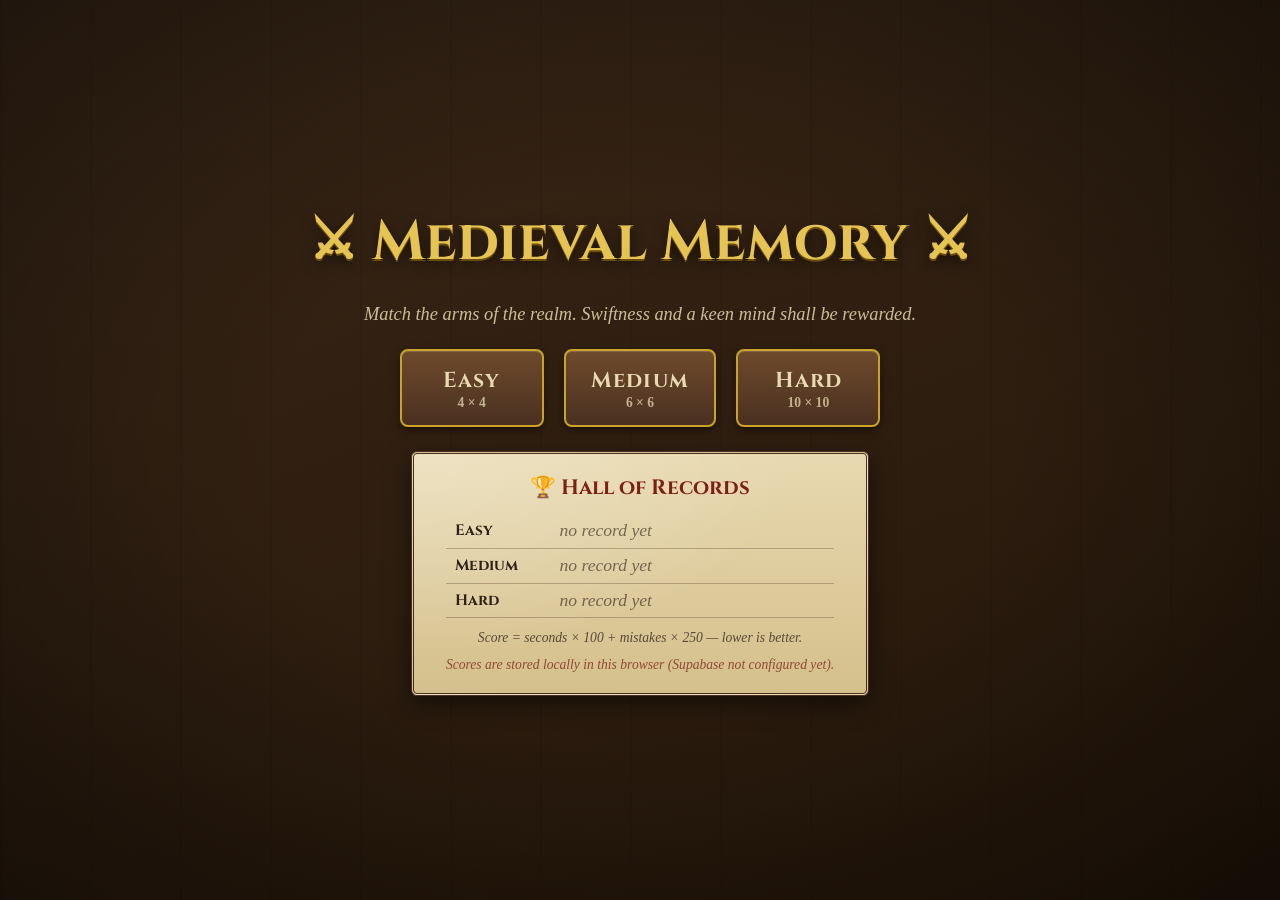
==== index.html @ 68c134f7 "Medieval Memory: memory match game with Supabase scoreboard Static frontend (vanilla JS, no build st" ====
<!DOCTYPE html>
<html lang="en">
<head>
  <meta charset="UTF-8" />
  <meta name="viewport" content="width=device-width, initial-scale=1.0" />
  <title>Medieval Memory</title>
  <link rel="preconnect" href="https://fonts.googleapis.com" />
  <link rel="preconnect" href="https://fonts.gstatic.com" crossorigin />
  <link href="https://fonts.googleapis.com/css2?family=Cinzel:wght@500;700&family=IM+Fell+English&display=swap" rel="stylesheet" />
  <link rel="stylesheet" href="css/style.css" />
  <link rel="icon" href="data:image/svg+xml,<svg xmlns='http://www.w3.org/2000/svg' viewBox='0 0 100 100'><text y='80' font-size='80'>⚔️</text></svg>" />
</head>
<body>

  <!-- ===== Main menu ===== -->
  <section id="screen-menu" class="screen">
    <h1 class="title">⚔ Medieval Memory ⚔</h1>
    <p class="subtitle">Match the arms of the realm. Swiftness and a keen mind shall be rewarded.</p>

    <div class="menu-buttons">
      <button id="play-easy" class="btn btn-play">
        <span class="btn-label">Easy</span><span class="btn-sub">4 × 4</span>
      </button>
      <button id="play-medium" class="btn btn-play">
        <span class="btn-label">Medium</span><span class="btn-sub">6 × 6</span>
      </button>
      <button id="play-hard" class="btn btn-play">
        <span class="btn-label">Hard</span><span class="btn-sub">10 × 10</span>
      </button>
    </div>

    <div class="scoreboard">
      <h2>🏆 Hall of Records</h2>
      <table>
        <tbody>
          <tr><th>Easy</th><td id="best-easy">…</td></tr>
          <tr><th>Medium</th><td id="best-medium">…</td></tr>
          <tr><th>Hard</th><td id="best-hard">…</td></tr>
        </tbody>
      </table>
      <p class="score-hint">Score = seconds × 100 + mistakes × 250 — lower is better.</p>
      <p id="scoreboard-note" class="score-note"></p>
    </div>
  </section>

  <!-- ===== Game ===== -->
  <section id="screen-game" class="screen hidden">
    <header class="hud">
      <span class="hud-item">⚔ <span id="hud-difficulty"></span></span>
      <span class="hud-item">⏳ <span id="hud-timer">00:00</span></span>
      <span class="hud-item">✖ Mistakes: <span id="hud-mistakes">0</span></span>
      <button id="btn-quit" class="btn btn-small">Retreat</button>
    </header>
    <div id="grid" class="grid"></div>
  </section>

  <!-- ===== Win overlay ===== -->
  <div id="win-overlay" class="overlay hidden">
    <div class="dialog">
      <h2>Victory!</h2>
      <p class="win-stats">
        Time: <strong id="win-time"></strong> &nbsp;·&nbsp;
        Mistakes: <strong id="win-mistakes"></strong>
      </p>
      <p class="win-score">Score: <strong id="win-score"></strong></p>
      <p id="win-record" class="win-record"></p>

      <form id="submit-form">
        <input id="submit-name" type="text" maxlength="20" placeholder="Thy name, champion" autocomplete="off" required />
        <button id="submit-btn" type="submit" class="btn">Inscribe Score</button>
      </form>
      <p id="submit-status" class="submit-status"></p>

      <div class="dialog-actions">
        <button id="btn-again" class="btn">Play Again</button>
        <button id="btn-menu" class="btn">Main Menu</button>
      </div>
    </div>
  </div>

  <script type="module" src="js/game.js"></script>
</body>
</html>
---- css/style.css ----
:root {
  --parchment: #e8d9b0;
  --parchment-dark: #d4c08c;
  --ink: #2e2016;
  --wood: #4a3020;
  --wood-dark: #332013;
  --gold: #c9a227;
  --gold-bright: #e5c453;
  --crimson: #7c2015;
  --card-back: #5b3a24;
}

* { margin: 0; padding: 0; box-sizing: border-box; }

html, body { height: 100%; }

body {
  font-family: 'IM Fell English', Georgia, serif;
  color: var(--ink);
  background:
    radial-gradient(ellipse at center, rgba(0,0,0,0) 40%, rgba(0,0,0,0.45) 100%),
    repeating-linear-gradient(90deg, rgba(0,0,0,0.06) 0 2px, transparent 2px 90px),
    linear-gradient(160deg, #3a2717, #241609);
  display: flex;
  align-items: center;
  justify-content: center;
  padding: 1rem;
}

.hidden { display: none !important; }

.screen {
  width: 100%;
  max-width: 1000px;
  display: flex;
  flex-direction: column;
  align-items: center;
  gap: 1.5rem;
}

/* ===== Menu ===== */

.title {
  font-family: 'Cinzel', serif;
  font-weight: 700;
  font-size: clamp(2rem, 6vw, 3.5rem);
  color: var(--gold-bright);
  text-shadow: 0 2px 0 #6b4d0e, 0 5px 14px rgba(0,0,0,0.6);
  text-align: center;
}

.subtitle {
  color: var(--parchment);
  font-size: 1.15rem;
  font-style: italic;
  text-align: center;
  opacity: 0.85;
}

.menu-buttons {
  display: flex;
  gap: 1.25rem;
  flex-wrap: wrap;
  justify-content: center;
}

.btn {
  font-family: 'Cinzel', serif;
  font-weight: 700;
  font-size: 1rem;
  color: var(--parchment);
  background: linear-gradient(180deg, #6e4a2c, #4a3020);
  border: 2px solid var(--gold);
  border-radius: 8px;
  padding: 0.6rem 1.4rem;
  cursor: pointer;
  box-shadow: 0 3px 8px rgba(0,0,0,0.5), inset 0 1px 0 rgba(255,255,255,0.15);
  transition: transform 0.12s, box-shadow 0.12s, background 0.12s;
}

.btn:hover {
  transform: translateY(-2px);
  background: linear-gradient(180deg, #7d5533, #553826);
  box-shadow: 0 6px 12px rgba(0,0,0,0.55), inset 0 1px 0 rgba(255,255,255,0.2);
}

.btn:active { transform: translateY(0); }

.btn:disabled { opacity: 0.6; cursor: default; transform: none; }

.btn-play {
  display: flex;
  flex-direction: column;
  align-items: center;
  min-width: 9rem;
  padding: 0.9rem 1.6rem;
}

.btn-label { font-size: 1.35rem; letter-spacing: 0.05em; }
.btn-sub { font-size: 0.85rem; opacity: 0.75; font-family: 'IM Fell English', serif; }

.btn-small { padding: 0.35rem 0.9rem; font-size: 0.85rem; }

/* Scoreboard */

.scoreboard {
  background:
    radial-gradient(ellipse at top left, rgba(255,255,255,0.25), transparent 60%),
    linear-gradient(180deg, var(--parchment), var(--parchment-dark));
  border: 3px double var(--wood);
  border-radius: 6px;
  padding: 1.25rem 2rem;
  min-width: min(28rem, 90vw);
  box-shadow: 0 8px 24px rgba(0,0,0,0.5);
}

.scoreboard h2 {
  font-family: 'Cinzel', serif;
  text-align: center;
  font-size: 1.3rem;
  margin-bottom: 0.75rem;
  color: var(--crimson);
}

.scoreboard table { width: 100%; border-collapse: collapse; font-size: 1.1rem; }

.scoreboard th, .scoreboard td {
  padding: 0.4rem 0.6rem;
  border-bottom: 1px solid rgba(74, 48, 32, 0.3);
  text-align: left;
}

.scoreboard th { font-family: 'Cinzel', serif; font-size: 0.95rem; width: 6.5rem; }
.scoreboard td { font-weight: bold; }
.scoreboard td.empty { font-weight: normal; font-style: italic; opacity: 0.6; }

.score-hint, .score-note {
  margin-top: 0.7rem;
  font-size: 0.85rem;
  font-style: italic;
  text-align: center;
  opacity: 0.75;
}

.score-note { color: var(--crimson); }

/* ===== Game ===== */

#screen-game { gap: 1rem; height: 100%; justify-content: center; }

.hud {
  display: flex;
  align-items: center;
  gap: 1.5rem;
  flex-wrap: wrap;
  justify-content: center;
  font-family: 'Cinzel', serif;
  color: var(--parchment);
  font-size: 1.05rem;
}

.hud-item { white-space: nowrap; }

.grid {
  display: grid;
  grid-template-columns: repeat(var(--cols), 1fr);
  gap: clamp(3px, 0.6vmin, 8px);
  width: min(92vmin, 100%, calc((100vh - 7rem) * var(--cols) / var(--rows)));
}

.card {
  position: relative;
  aspect-ratio: 1;
  border: none;
  background: transparent;
  cursor: pointer;
  perspective: 600px;
  padding: 0;
}

.card-inner {
  position: absolute;
  inset: 0;
  transform-style: preserve-3d;
  transition: transform 0.35s cubic-bezier(0.4, 1.4, 0.6, 1);
  border-radius: 8%;
}

.card.flipped .card-inner { transform: rotateY(180deg); }

.card-back, .card-front {
  position: absolute;
  inset: 0;
  backface-visibility: hidden;
  border-radius: 8%;
  display: flex;
  align-items: center;
  justify-content: center;
  box-shadow: 0 2px 5px rgba(0,0,0,0.45);
}

.card-back {
  background:
    radial-gradient(circle at 30% 25%, rgba(255,255,255,0.12), transparent 55%),
    linear-gradient(160deg, #6b452a, var(--card-back));
  border: 2px solid #8a6238;
  color: rgba(229, 196, 83, 0.55);
}

.card-back svg { width: 62%; height: 62%; }

.card:not(.flipped):hover .card-inner { transform: translateY(-3%); }

.card-front {
  transform: rotateY(180deg);
  background:
    radial-gradient(circle at 35% 30%, rgba(255,255,255,0.5), transparent 60%),
    linear-gradient(160deg, var(--parchment), var(--parchment-dark));
  border: 2px solid var(--wood);
}

.card-front svg { width: 78%; height: 78%; }

.card.matched { cursor: default; }
.card.matched .card-front {
  border-color: var(--gold);
  box-shadow: 0 0 8px rgba(229, 196, 83, 0.7);
  animation: matched-pop 0.4s ease;
}

@keyframes matched-pop {
  0% { transform: rotateY(180deg) scale(1); }
  50% { transform: rotateY(180deg) scale(1.08); }
  100% { transform: rotateY(180deg) scale(1); }
}

/* Hard mode: thinner chrome on tiny cards */
.grid.hard .card-back, .grid.hard .card-front { border-width: 1px; border-radius: 12%; }

/* ===== Win overlay ===== */

.overlay {
  position: fixed;
  inset: 0;
  background: rgba(20, 12, 6, 0.75);
  display: flex;
  align-items: center;
  justify-content: center;
  padding: 1rem;
  z-index: 10;
}

.dialog {
  background:
    radial-gradient(ellipse at top left, rgba(255,255,255,0.3), transparent 60%),
    linear-gradient(180deg, var(--parchment), var(--parchment-dark));
  border: 3px double var(--wood);
  border-radius: 8px;
  padding: 2rem 2.5rem;
  max-width: 26rem;
  width: 100%;
  text-align: center;
  box-shadow: 0 12px 40px rgba(0,0,0,0.7);
  display: flex;
  flex-direction: column;
  gap: 0.8rem;
}

.dialog h2 {
  font-family: 'Cinzel', serif;
  font-size: 2rem;
  color: var(--crimson);
}

.win-stats { font-size: 1.05rem; }
.win-score { font-size: 1.35rem; font-family: 'Cinzel', serif; }
.win-record { color: var(--crimson); font-weight: bold; min-height: 1.2em; }

#submit-form { display: flex; gap: 0.6rem; justify-content: center; flex-wrap: wrap; }

#submit-name {
  font-family: 'IM Fell English', serif;
  font-size: 1rem;
  padding: 0.5rem 0.8rem;
  border: 2px solid var(--wood);
  border-radius: 6px;
  background: rgba(255, 252, 240, 0.8);
  color: var(--ink);
  flex: 1;
  min-width: 10rem;
}

.submit-status { min-height: 1.2em; font-style: italic; }

.dialog-actions { display: flex; gap: 0.8rem; justify-content: center; margin-top: 0.4rem; }
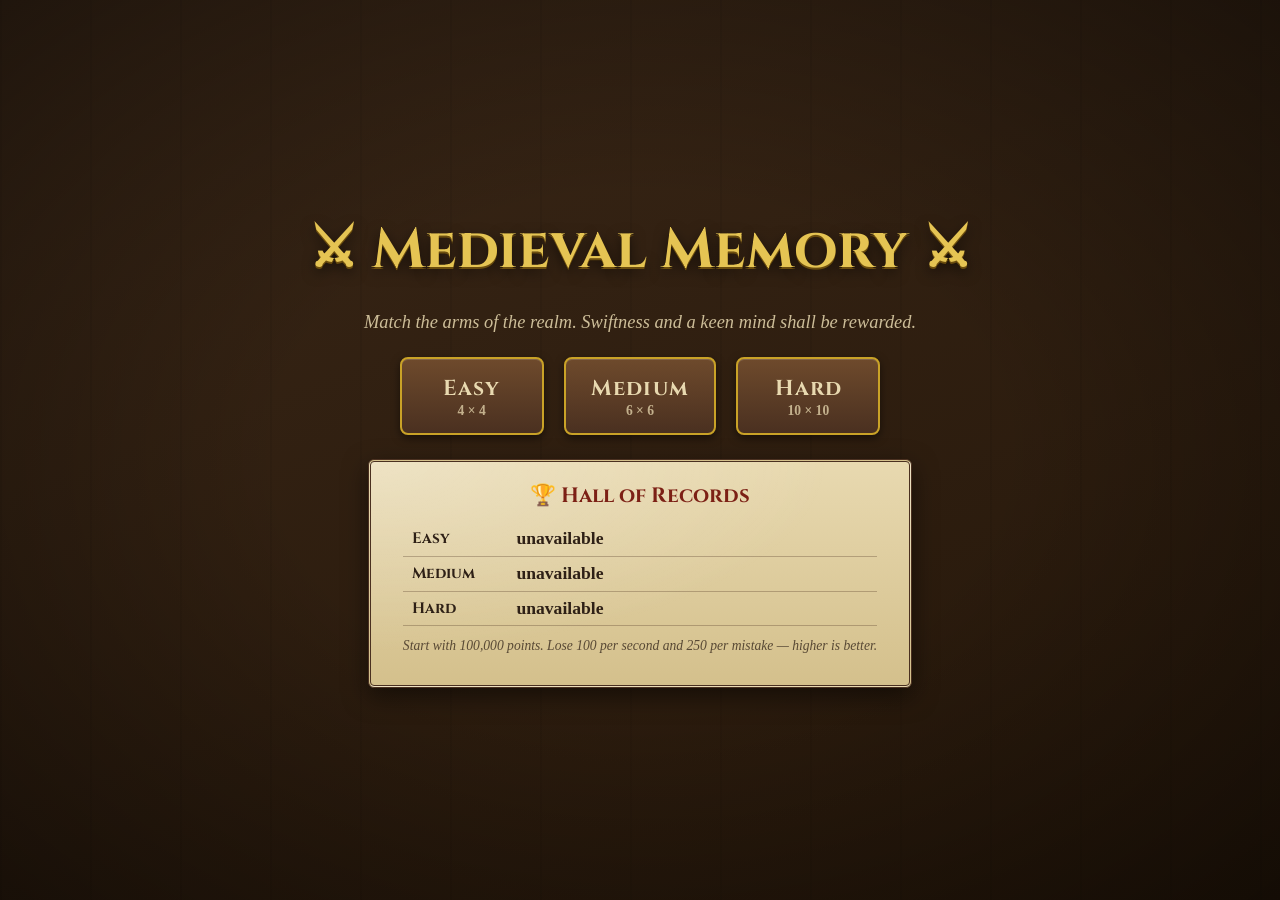
==== commit 7e545d2d: "Rework scoring: start at 100000, subtract for time and mistakes Score = max(0, 100000 - seconds*100 " ====
--- a/index.html
+++ b/index.html
@@ -38,7 +38,7 @@
           <tr><th>Hard</th><td id="best-hard">…</td></tr>
         </tbody>
       </table>
-      <p class="score-hint">Score = seconds × 100 + mistakes × 250 — lower is better.</p>
+      <p class="score-hint">Start with 100,000 points. Lose 100 per second and 250 per mistake — higher is better.</p>
       <p id="scoreboard-note" class="score-note"></p>
     </div>
   </section>
--- a/css/style.css
+++ b/css/style.css
@@ -29,6 +29,11 @@
 
 .hidden { display: none !important; }
 
+/* Touch: no 300ms tap delay / double-tap zoom on cards and buttons,
+   no tap highlight flash, no accidental text selection while playing */
+.card, .btn { touch-action: manipulation; -webkit-tap-highlight-color: transparent; }
+.screen, .overlay { user-select: none; -webkit-user-select: none; }
+
 .screen {
   width: 100%;
   max-width: 1000px;
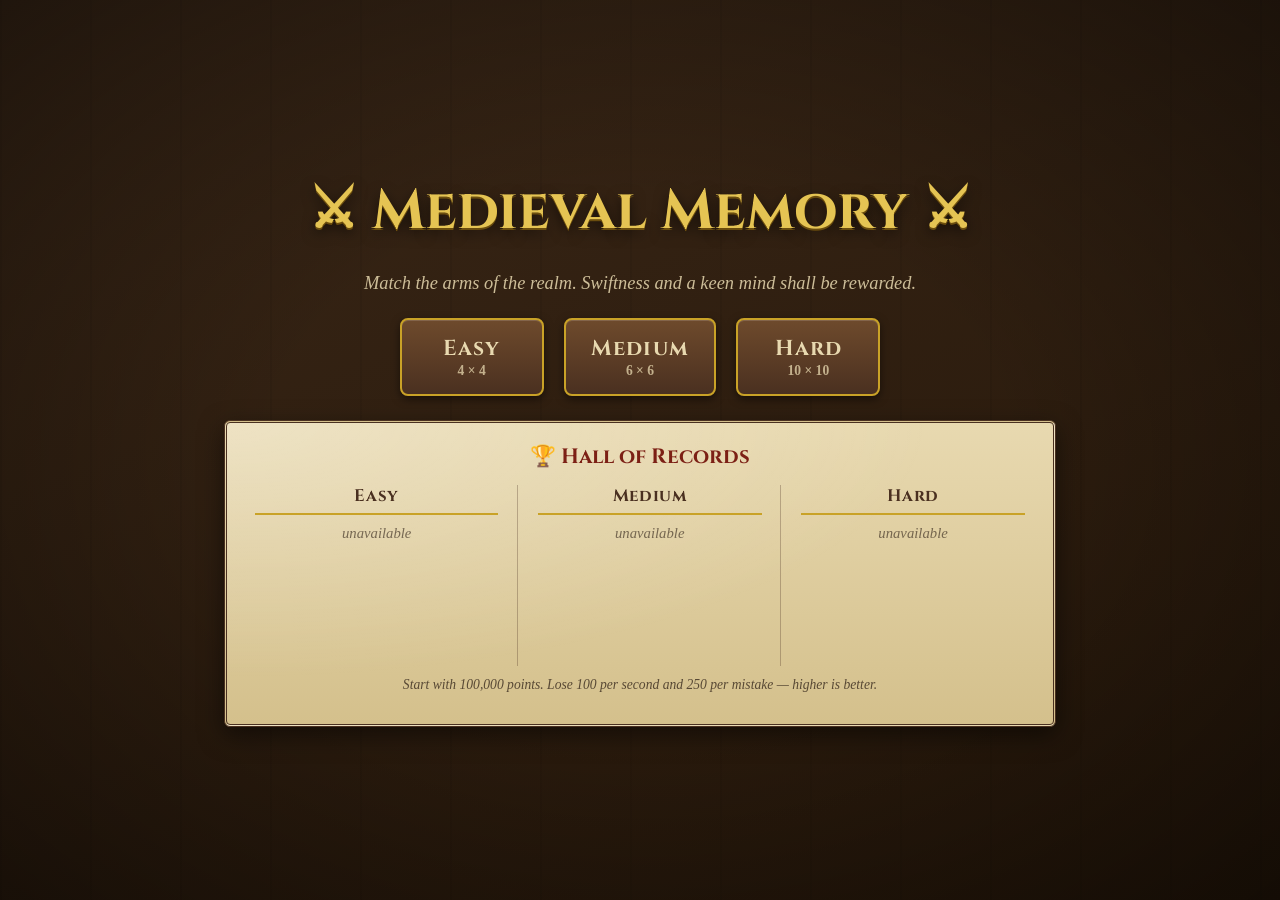
==== commit f7fbe328: "Show top 5 scores per difficulty on the main menu Reworks the Hall of Records from a single best-sco" ====
--- a/index.html
+++ b/index.html
@@ -31,13 +31,20 @@
 
     <div class="scoreboard">
       <h2>🏆 Hall of Records</h2>
-      <table>
-        <tbody>
-          <tr><th>Easy</th><td id="best-easy">…</td></tr>
-          <tr><th>Medium</th><td id="best-medium">…</td></tr>
-          <tr><th>Hard</th><td id="best-hard">…</td></tr>
-        </tbody>
-      </table>
+      <div class="leaderboards">
+        <div class="leaderboard">
+          <h3>Easy</h3>
+          <ol id="board-easy"></ol>
+        </div>
+        <div class="leaderboard">
+          <h3>Medium</h3>
+          <ol id="board-medium"></ol>
+        </div>
+        <div class="leaderboard">
+          <h3>Hard</h3>
+          <ol id="board-hard"></ol>
+        </div>
+      </div>
       <p class="score-hint">Start with 100,000 points. Lose 100 per second and 250 per mistake — higher is better.</p>
       <p id="scoreboard-note" class="score-note"></p>
     </div>
--- a/css/style.css
+++ b/css/style.css
@@ -114,8 +114,8 @@
     linear-gradient(180deg, var(--parchment), var(--parchment-dark));
   border: 3px double var(--wood);
   border-radius: 6px;
-  padding: 1.25rem 2rem;
-  min-width: min(28rem, 90vw);
+  padding: 1.25rem 1.75rem;
+  width: min(52rem, 94vw);
   box-shadow: 0 8px 24px rgba(0,0,0,0.5);
 }
 
@@ -123,21 +123,99 @@
   font-family: 'Cinzel', serif;
   text-align: center;
   font-size: 1.3rem;
-  margin-bottom: 0.75rem;
+  margin-bottom: 0.9rem;
   color: var(--crimson);
 }
 
-.scoreboard table { width: 100%; border-collapse: collapse; font-size: 1.1rem; }
-
-.scoreboard th, .scoreboard td {
-  padding: 0.4rem 0.6rem;
-  border-bottom: 1px solid rgba(74, 48, 32, 0.3);
-  text-align: left;
-}
-
-.scoreboard th { font-family: 'Cinzel', serif; font-size: 0.95rem; width: 6.5rem; }
-.scoreboard td { font-weight: bold; }
-.scoreboard td.empty { font-weight: normal; font-style: italic; opacity: 0.6; }
+.leaderboards {
+  display: grid;
+  grid-template-columns: repeat(3, 1fr);
+  gap: 0 1.25rem;
+}
+
+.leaderboard + .leaderboard {
+  border-left: 1px solid rgba(74, 48, 32, 0.3);
+  padding-left: 1.25rem;
+  margin-left: -0.1rem;
+}
+
+.leaderboard h3 {
+  font-family: 'Cinzel', serif;
+  text-align: center;
+  font-size: 1.05rem;
+  color: var(--wood);
+  letter-spacing: 0.04em;
+  padding-bottom: 0.4rem;
+  margin-bottom: 0.4rem;
+  border-bottom: 2px solid var(--gold);
+}
+
+.leaderboard ol {
+  list-style: none;
+  display: flex;
+  flex-direction: column;
+  gap: 0.2rem;
+  min-height: 9rem;
+}
+
+.leaderboard li {
+  display: flex;
+  align-items: center;
+  gap: 0.5rem;
+  font-size: 0.92rem;
+  padding: 0.2rem 0.35rem;
+  border-radius: 4px;
+}
+
+.leaderboard li .rank {
+  width: 1.5rem;
+  flex-shrink: 0;
+  text-align: center;
+  font-weight: bold;
+  font-family: 'Cinzel', serif;
+  font-size: 0.85rem;
+  color: var(--wood);
+}
+
+.leaderboard li .player {
+  flex: 1;
+  min-width: 0;
+  overflow: hidden;
+  text-overflow: ellipsis;
+  white-space: nowrap;
+  font-weight: bold;
+}
+
+.leaderboard li .pts {
+  font-weight: bold;
+  font-variant-numeric: tabular-nums;
+  font-size: 0.85rem;
+  opacity: 0.85;
+}
+
+.leaderboard li.rank-1 { background: rgba(201, 162, 39, 0.28); }
+.leaderboard li.rank-2 { background: rgba(120, 120, 120, 0.18); }
+.leaderboard li.rank-3 { background: rgba(159, 97, 45, 0.18); }
+
+.leaderboard li.empty,
+.leaderboard li.loading {
+  justify-content: center;
+  font-weight: normal;
+  font-style: italic;
+  opacity: 0.6;
+}
+
+@media (max-width: 640px) {
+  .leaderboards { grid-template-columns: 1fr; gap: 0.9rem; }
+  .leaderboard + .leaderboard {
+    border-left: none;
+    padding-left: 0;
+    margin-left: 0;
+    border-top: 1px solid rgba(74, 48, 32, 0.3);
+    padding-top: 0.7rem;
+  }
+  .leaderboard ol { min-height: 0; }
+}
 
 .score-hint, .score-note {
   margin-top: 0.7rem;
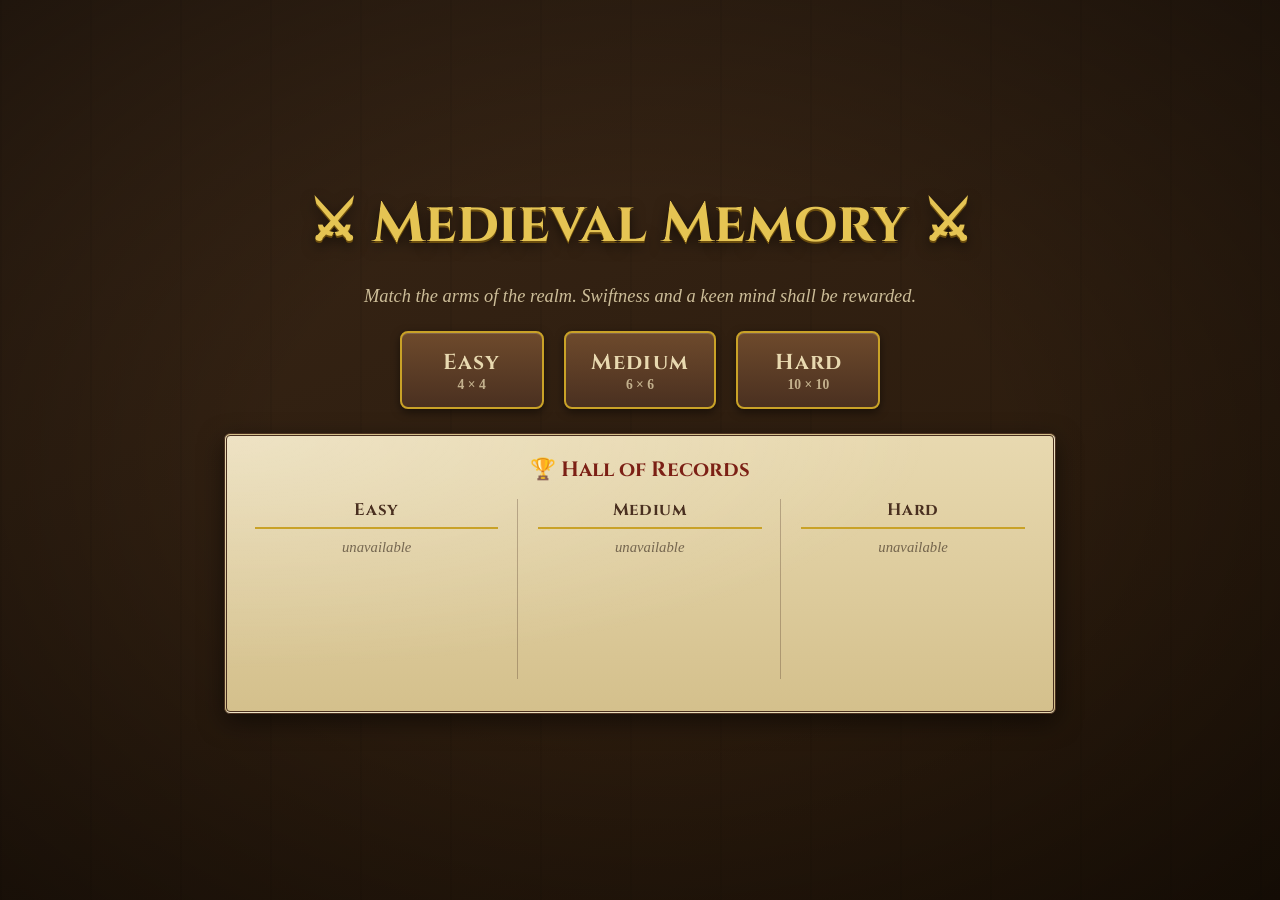
==== commit e3c61467: "remove message" ====
--- a/index.html
+++ b/index.html
@@ -45,7 +45,6 @@
           <ol id="board-hard"></ol>
         </div>
       </div>
-      <p class="score-hint">Start with 100,000 points. Lose 100 per second and 250 per mistake — higher is better.</p>
       <p id="scoreboard-note" class="score-note"></p>
     </div>
   </section>
